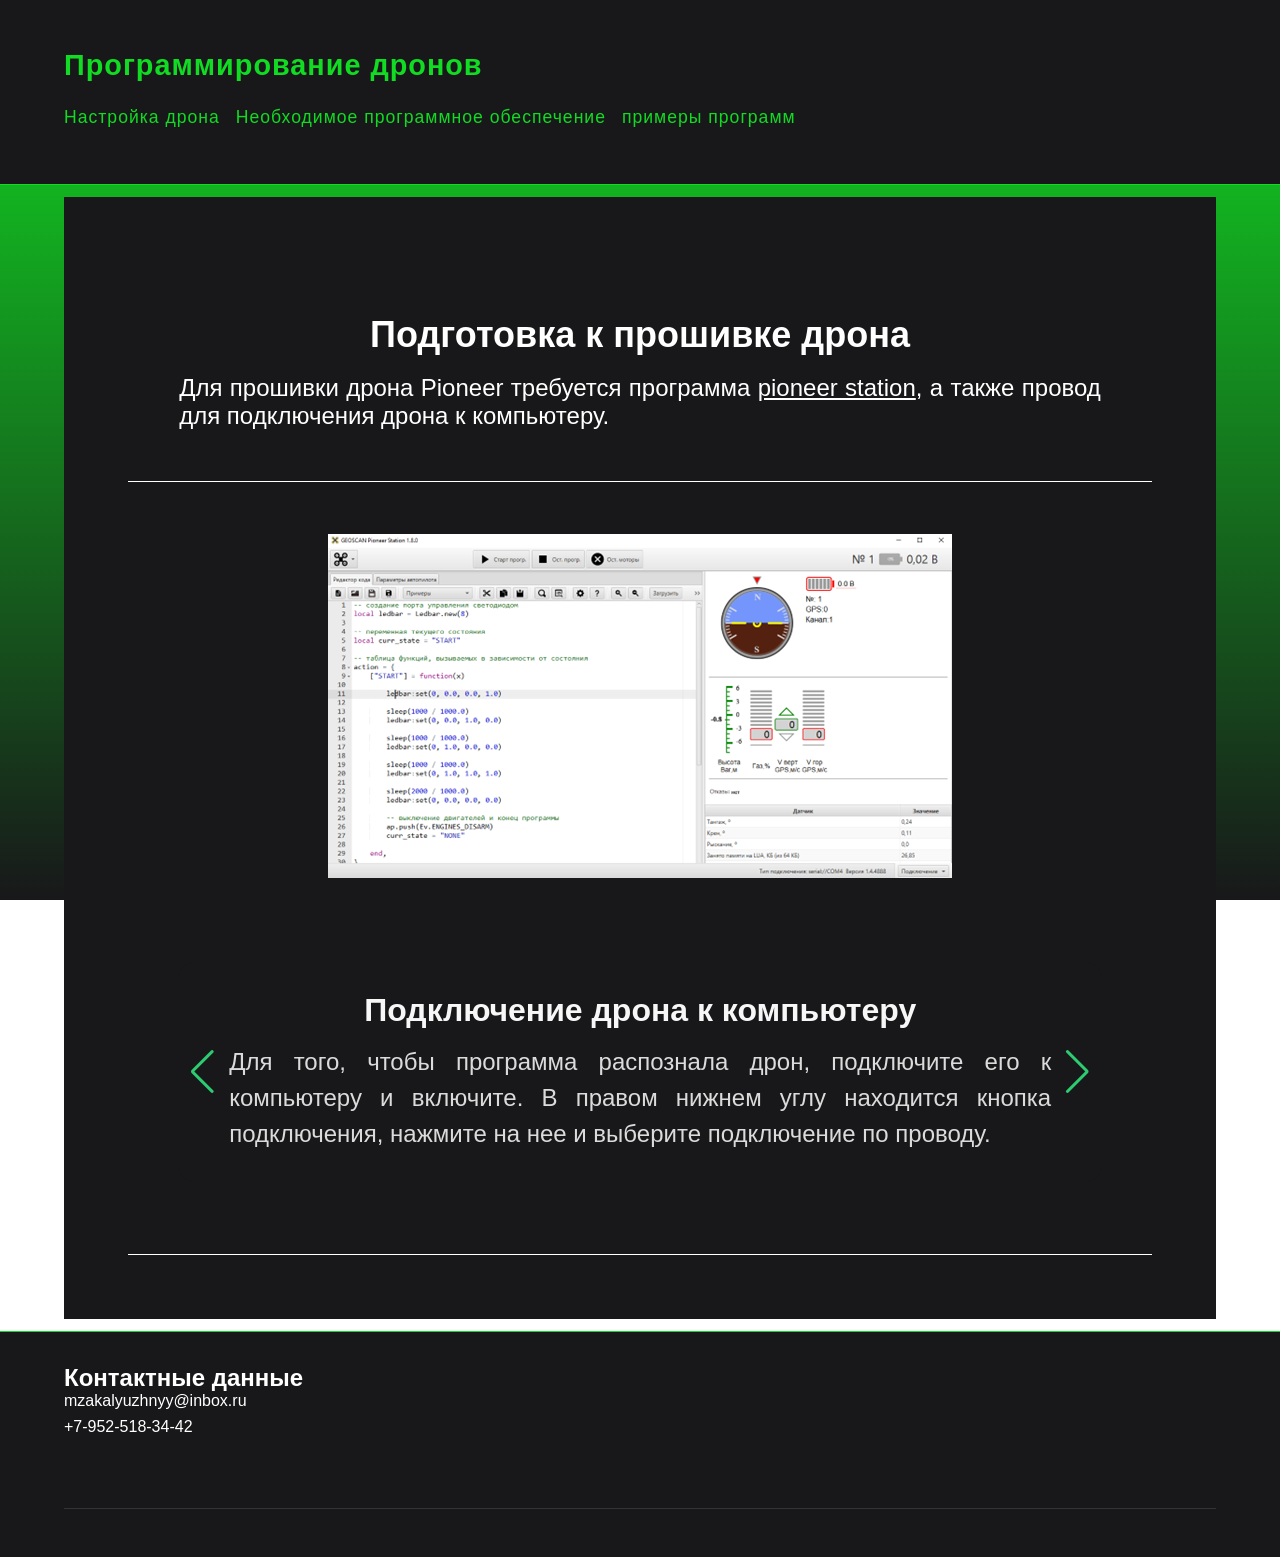
==== index2.html @ 302fa312 "Add files via upload" ====
<!DOCTYPE html>
<html lang="en">
<head>
    <meta charset="UTF-8">
    <link rel="stylesheet" href="https://cdn.jsdelivr.net/npm/swiper@11/swiper-bundle.min.css" />
    <script src="https://cdn.jsdelivr.net/npm/swiper@11/swiper-bundle.min.js"></script>
    <link rel="stylesheet" href="style.css">
    <meta name="viewport" content="width=device-width, initial-scale=1.0">
    <script src="proj.js"></script>
    <title>Настройка дрона</title>
</head>
<body>
    <header class="header">
        <h1><a class="h1a" href="index.html">Программирование дронов</a></h1>
        <nav><a href="index2.html">Настройка дрона</a> <a href="index3.html">Необходимое программное обеспечение</a> <a href="index4.html">примеры программ</a></nav>
        </header>
    <div class='mn'>
        <div class="osn">
            <span>
                <h2>Подготовка к прошивке дрона</h2>
                <p>Для прошивки дрона Pioneer требуется программа <a href="https://storage.yandexcloud.net/pioneer-doc.geoscan.ru-static/dwnlds/software/PioneerStation/GEOSCAN_Pioneer_Station.exe">pioneer station</a>, а также провод для подключения дрона к компьютеру.</p>
            </span>
        </div>
        <div class="info">
            <img src="Рисунок1.png" alt="">
            <span>
                
            </span>
            <div class="swiper textSlider">
  <div class="swiper-wrapper">
    <div class="swiper-slide">
      <div class="slide-content">
        <h2>Подключение дрона к компьютеру</h2>
        <p>Для того, чтобы программа распознала дрон, подключите его к компьютеру и включите. В правом нижнем углу находится кнопка подключения, нажмите на нее и выберите подключение по проводу.</p>
      </div>
    </div>
    <div class="swiper-slide">
      <div class="slide-content">
        <h2>Установка прошивки</h2>
        <p>В левом верхнем углу нажать на иконку дрона и выбрать опцию обновить прошивку дрона.</p>
      </div>
    </div>
    <div class="swiper-slide">
      <div class="slide-content">
        <h2>Необходимая прошивка</h2>
        <p>Прошивку можно скачать на официальном сайте geoscan pioneer. <a href="https://docs.geoscan.ru/pioneer/downloads/software-d.html">Ссылка тут</a></p>
      </div>
    </div>
  </div>
  <div class="swiper-button-prev"></div>
  <div class="swiper-button-next"></div>
  <!-- Скроллбар (опционально) -->
  <div class="swiper-scrollbar"></div>
</div>
        </div>
    </div>
    <footer class="footer">
        <div class="footer-column">
            <h2>Контактные данные</h2>
            <ul>
                <li>mzakalyuzhnyy@inbox.ru</li>
                <li>+7-952-518-34-42</li>
            </ul>
        </div>
        <div class="footer-bottom">
        </div>
    </footer>
</body>
</html>
---- style.css ----
* {
    margin: 0;
    padding: 0;
    box-sizing: border-box;
    font-family: sans-serif;
}

html, body {
    height: 100%;
    margin: 0;
    padding: 0;
}

body {
    display: flex;
    flex-direction: column;
    background: linear-gradient(to bottom, rgb(17, 219, 34), #18181a);
    background-size: cover;
    background-repeat: no-repeat;
    background-attachment: fixed;
}

.header {
    background-color: #18181a;
    color: rgb(17, 219, 34);
    border-bottom: 1px solid rgb(17, 219, 34);
    padding: 3rem 5%;
    letter-spacing: 1px;
    display: flex;
    align-items: center;
    justify-content: space-between;
    flex-wrap: wrap;
    gap: 1rem;
}

.header h1 {
    margin: 0;
    font-size: 1.8rem;
    line-height: 1.2;
    white-space: nowrap;
}

.header h1 a {
    color: inherit;
    text-decoration: none;
    transition: color 0.2s;
}

.header h1 a:hover {
    color: rgb(20, 151, 31);
}

.header h1 a:active {
    opacity: 0.8;
}

.header nav {
    display: flex;
    flex-wrap: wrap;
    gap: 1rem;
    align-items: center;
}

.header nav a {
    color: rgb(17, 219, 34);
    text-decoration: none;
    padding: 0.5rem 0;
    font-size: 1.1rem;
    white-space: nowrap;
    transition: color 0.2s;
}

.header nav a:hover {
    color: rgb(20, 151, 31);
}

.header nav a:active {
    opacity: 0.8;
}

.header nav ul {
    list-style: none;
    display: flex;
    flex-wrap: wrap;
    gap: 1rem;
    margin: 0;
    padding: 0;
}

.header nav li {
    margin: 0;
}

.mn {
    flex: 1 0 auto;
    width: 90%;
    max-width: 1200px;
    margin: 1% auto;
    padding: 5%;
    background-color: #18181a;
    color: white;
    font-size: 1.5rem;
    gap: 0.5rem;
}
.info{
    display: flex;
    flex-direction: column;
    gap: 2rem;
    padding: 5%;
    align-items: center;
    border-top: 1px solid transparent;
    border-bottom: 1px solid white;
}
.info p{
    text-align: justify;
}
.info span{
    display: flex;
    flex-direction: column;
    gap: 0.5rem;
}
.info a {
    text-decoration: underline;
    color: white;
    transition: color 0.2s;
}

.info a:hover {
    color: #aaa;
}

.info a:active {
    color: #333;
}
.info img{
    max-width: 100%;
    height: auto;
    display: block;
}
.info h2{
    text-align: center;
}
.osn {
    padding: 5%;
    display: flex;
    align-items: center;
    gap: 5%;
    border-top: 1px solid transparent;
    border-bottom: 1px solid white;
}
.osn p {
    text-align: justify;
}

.osn h2 {
    text-align: center;
    margin-bottom: 2%;
}

.listik {
    margin-left: 10%;
}

.osn img {
    max-width: 100%;
    height: auto;
    display: block;
}

.osn a {
    text-decoration: underline;
    color: white;
    transition: color 0.2s;
}

.osn a:hover {
    color: #aaa;
}

.osn a:active {
    color: #333;
}

.footer {
    flex-shrink: 0;
    background-color: #18181a;
    color: #fff;
    border-top: 1px solid rgb(17, 219, 34);
    padding: 2rem 5%;
    display: flex;
    flex-wrap: wrap;
    justify-content: space-between;
    gap: 2rem;
    font-size: 1rem;
}

.footer-column {
    flex: 1 1 200px;
    min-width: 150px;
}

.footer-column h3 {
    color: rgb(255, 255, 255);
    margin-bottom: 1rem;
    font-size: 1.2rem;
    letter-spacing: 0.5px;
}

.footer-column ul {
    list-style: none;
    padding: 0;
    margin: 0;
}

.footer-column li {
    margin-bottom: 0.5rem;
}

.footer-column a {
    color: rgb(17, 219, 34);
    text-decoration: none;
    transition: color 0.2s;
}

.footer-column a:hover {
    color: rgb(18, 184, 31);
}

.footer-bottom {
    width: 100%;
    text-align: center;
    margin-top: 2rem;
    padding-top: 1rem;
    border-top: 1px solid #333;
    color: #aaa;
    font-size: 0.9rem;
}

@media (max-width: 768px) {
    .header {
        flex-direction: column;
        align-items: center;
        text-align: center;
        padding: 1rem 3%;
    }
    .header h1 {
        font-size: 1.6rem;
        white-space: normal;
    }
    .header nav {
        justify-content: center;
        width: 100%;
    }
    .header nav a {
        font-size: 1rem;
        padding: 0.5rem 0.8rem;
    }

    .mn {
        width: 95%;
        font-size: 1.2rem;
        padding: 4%;
    }
    .osn {
        flex-direction: column;
        gap: 1rem;
        padding: 4%;
    }
    .listik {
        margin-left: 5%;
    }

    .footer {
        flex-direction: column;
        gap: 1.5rem;
        padding: 1.5rem 3%;
    }
    .footer-column {
        flex: none;
        width: 100%;
    }
    .footer-bottom {
        margin-top: 1rem;
    }
}

@media (max-width: 480px) {
    .header {
        padding: 0.8rem 2%;
    }
    .header h1 {
        font-size: 1.4rem;
    }
    .header nav {
        gap: 0.5rem;
    }
    .header nav a {
        font-size: 0.95rem;
        padding: 0.4rem 0.5rem;
    }

    .mn {
        font-size: 1rem;
        padding: 3%;
    }
    .osn h2 {
        font-size: 1.3rem;
    }
    .listik {
        margin-left: 0;
        padding-left: 1rem;
    }
}

p, h1, h2, li {
    word-wrap: break-word;
    overflow-wrap: break-word;
}
.textSlider {
  width: 100%;
  max-width: 1200px;
  margin: 0 auto;
  padding: 20px 0;
}

.slide-content {
  background:  #18181a;
  border-radius: 16px;
  padding: 30px 50px;
  text-align: center;
}

.slide-content h2 {
  font-size: 2rem;
  margin-bottom: 15px;
  color: #f7f7f7;
}

.slide-content p {
  font-size: 1.5rem;
  line-height: 1.5;
  color: #dbdbdb;
}
.slide-content a {
    text-decoration: underline;
    color: #dbdbdb;
    transition: color 0.2s;
}

.slide-content a:hover {
    color: #aaa;
}

.slide-content a:active {
    color: #333;
}
/* Адаптация отступов для мобильных */
@media (max-width: 768px) {
  .slide-content {
    padding: 20px 60px;
  }
  .slide-content h3 {
    font-size: 1.2rem;
  }
  .slide-content p {
    font-size: 0.9rem;
  }
}


.swiper-button-prev,
.swiper-button-next {
  color: #2ecc71;
}

.swiper-pagination-bullet-active {
  background: #2ecc71;
}
.code-block {
  width: 100%;
  max-width: 900px;
  height: 350px;
  overflow: auto;
  border-radius: 8px;
  margin: 20px 0;
}

.code-block pre {
  margin: 0;
  padding: 16px;
  background-color: #2d2d2d;
  border-radius: 8px;
  font-size: 14px;
  font-family: 'Fira Code', 'Courier New', monospace;
}

.code-block pre {
  white-space: pre;
  overflow-x: auto;
}
@media (max-width: 768px) {
  .code-block {
    height: 250px;
    font-size: 12px;
  }
  .code-block pre {
    padding: 12px;
  }
}
.osnvj {
    padding: 5%;
    display: flex;
    align-items: center;
    gap: 5%;
    border-top: 1px solid white;
}
.osnvj p {
    text-align: justify;
}

.osnvj h2 {
    text-align: center;
    margin-bottom: 2%;
}

.listik {
    margin-left: 10%;
}

.osnvj img {
    max-width: 100%;
    height: auto;
    display: block;
}

.osnvj a {
    text-decoration: underline;
    color: white;
    transition: color 0.2s;
}

.osnvj a:hover {
    color: #aaa;
}

.osnvj a:active {
    color: #333;
}
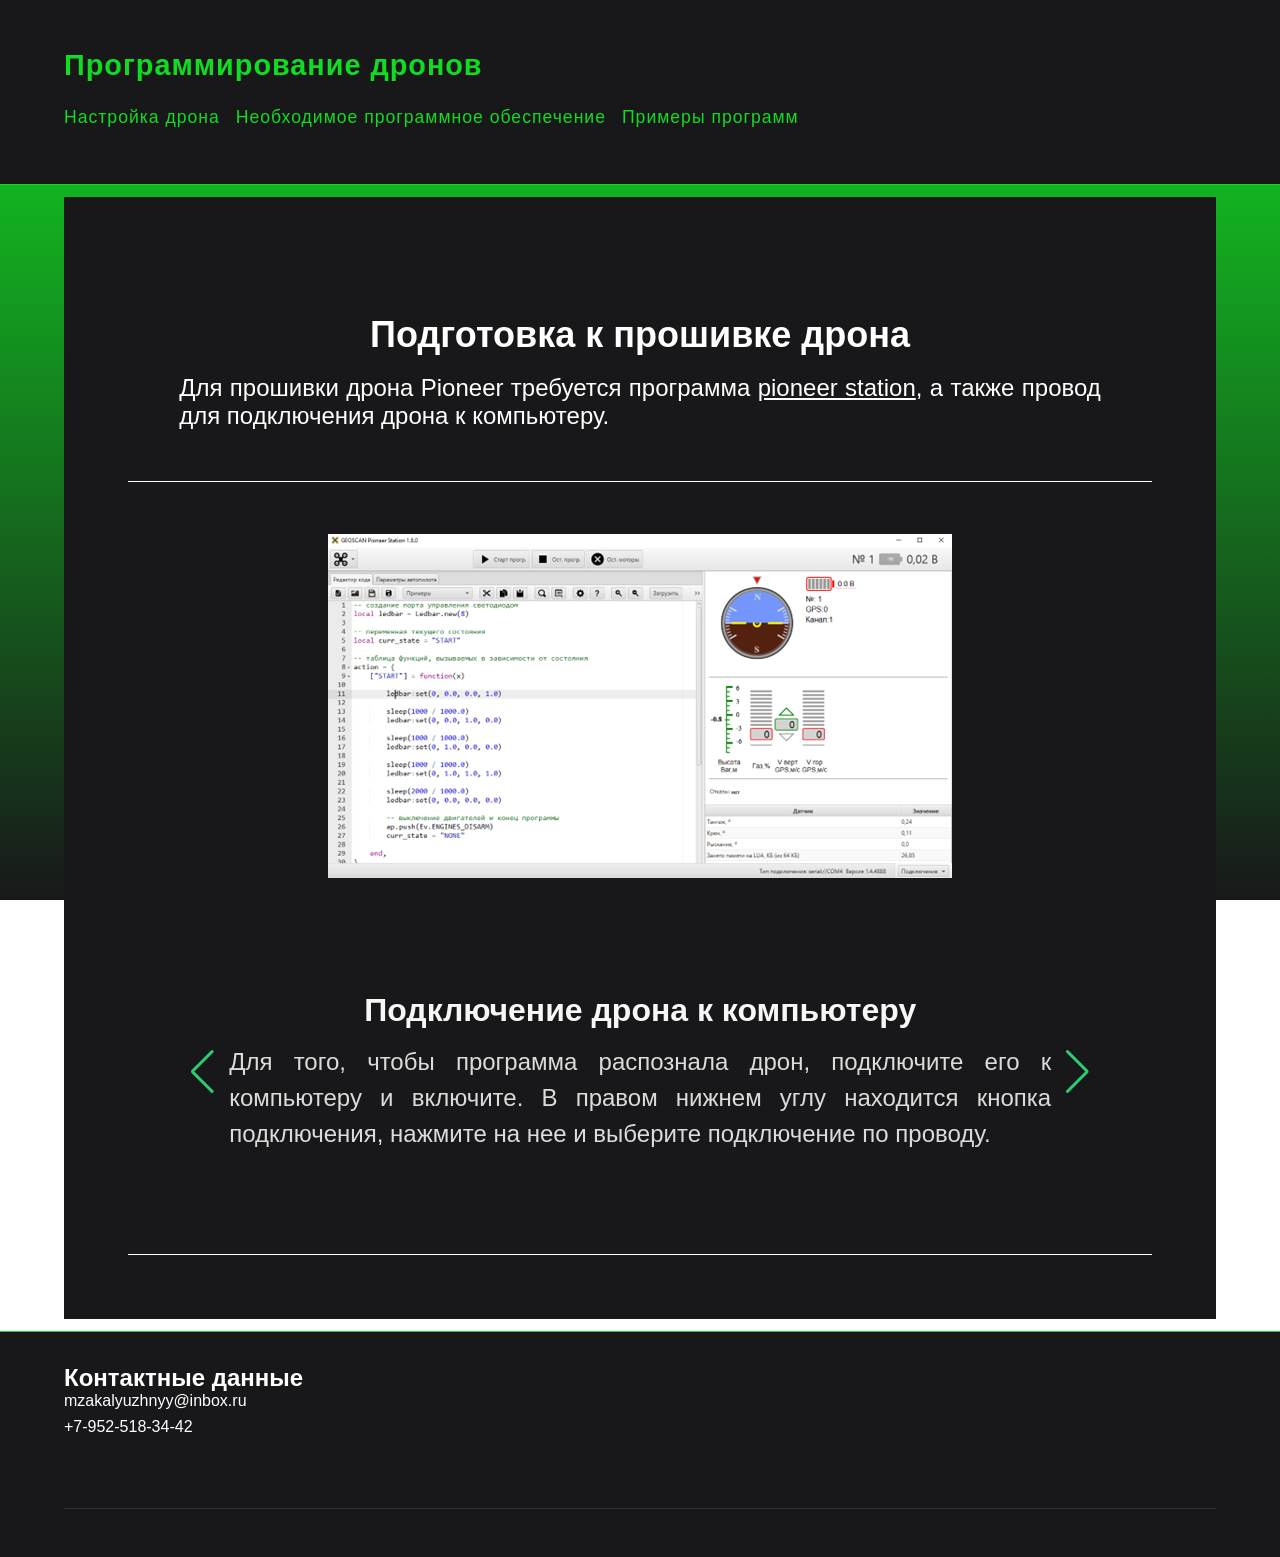
==== commit e26fdb9f: "Add files via upload" ====
--- a/index2.html
+++ b/index2.html
@@ -12,7 +12,7 @@
 <body>
     <header class="header">
         <h1><a class="h1a" href="index.html">Программирование дронов</a></h1>
-        <nav><a href="index2.html">Настройка дрона</a> <a href="index3.html">Необходимое программное обеспечение</a> <a href="index4.html">примеры программ</a></nav>
+        <nav><a href="index2.html">Настройка дрона</a> <a href="index3.html">Необходимое программное обеспечение</a> <a href="index4.html">Примеры программ</a></nav>
         </header>
     <div class='mn'>
         <div class="osn">
